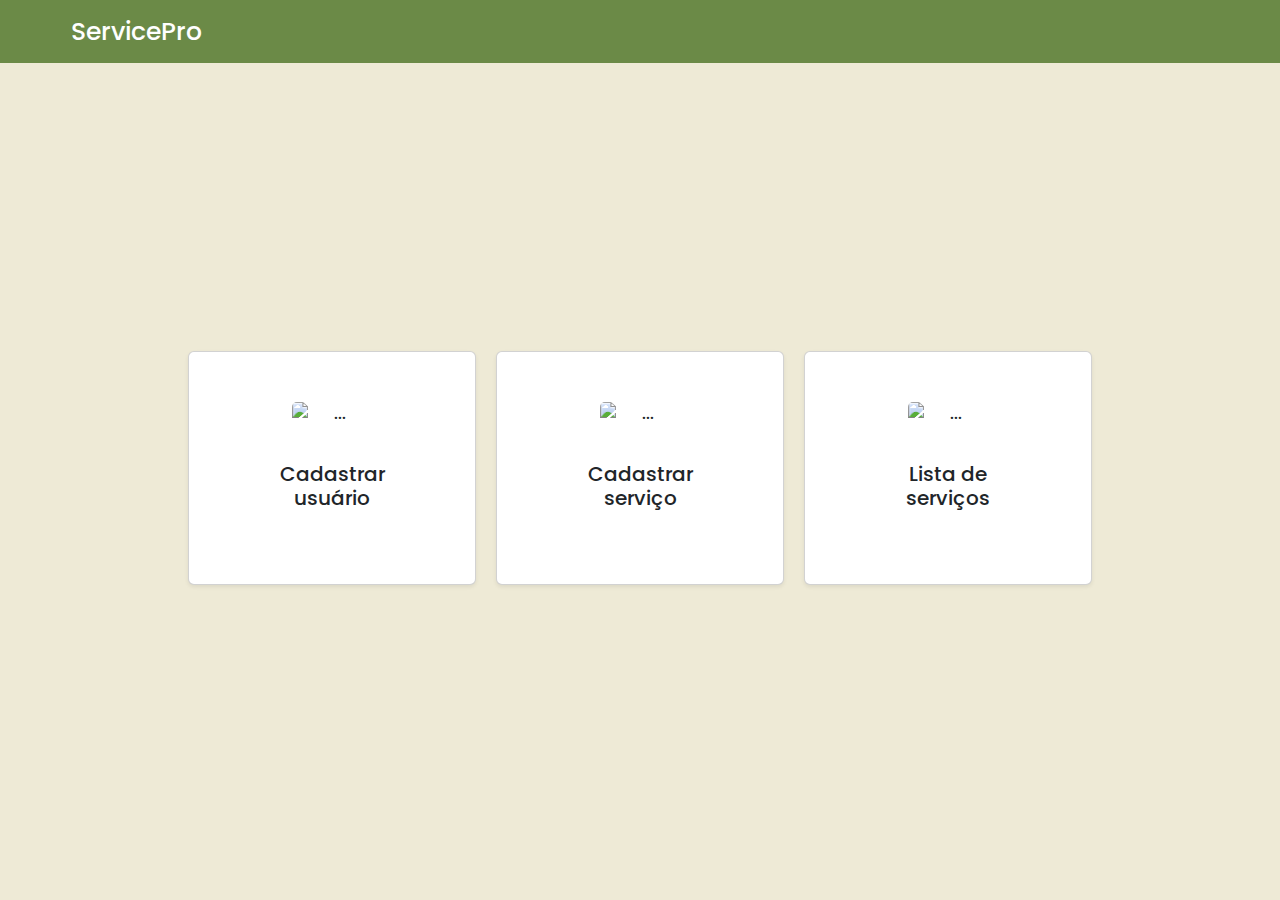
==== fourth-stage/frontend/src/index.html @ 3319ef6c "chore: front-end added to fourth stage" ====
<!DOCTYPE html>
<html lang="en">
<head>
    <meta charset="UTF-8">
    <meta name="viewport" content="width=device-width, initial-scale=1.0">
    <title>Document</title>
    <link rel="stylesheet" href="style/style.css">

    <!-- Bootstrap -->
    <link href="https://cdn.jsdelivr.net/npm/bootstrap@5.3.3/dist/css/bootstrap.min.css" rel="stylesheet" integrity="sha384-QWTKZyjpPEjISv5WaRU9OFeRpok6YctnYmDr5pNlyT2bRjXh0JMhjY6hW+ALEwIH" crossorigin="anonymous">
    <script src="https://cdn.jsdelivr.net/npm/bootstrap@5.3.3/dist/js/bootstrap.bundle.min.js" integrity="sha384-YvpcrYf0tY3lHB60NNkmXc5s9fDVZLESaAA55NDzOxhy9GkcIdslK1eN7N6jIeHz" crossorigin="anonymous"></script>
    <script src="script.js"></script>

</head>
<body>
    <!-- <marquee>
        <h1 class="message">Loading...</h1>
    </marquee> -->
    <header class="navbar-color">
        <nav class="navbar-color">
            <div class="navbar-color div-nav" >
                <img src="/src/images/logo.png" alt="" class="logo">
              <a class="tittle-nav" style="color: #ffffff;" href="#">ServicePro</a>
            </div>
          </nav> 
    </header>

    <main>
        <!-- <h2></h2> -->
        <div class="div-main">
            <a href="../src/views/register-user.html" style="text-decoration: none;">
                <div class="card shadow-sm" style="width: 18rem;">
                    <img src="/src/images/user.webp" class="card-img color-card"  style="width: 5rem;" alt="...">
                    <div class="card-body">
                    <h5 class="card-title">Cadastrar usuário</h5>
                    </div>
                </div>
            </a> 

            <a href="../src/views/register-service.html" style="text-decoration: none;">
                <div class="card shadow-sm" style="width: 18rem;">
                    <img src="/src/images/servico.png" class="card-img"  style="width: 5rem;" alt="...">
                    <div class="card-body">
                    <h5 class="card-title color-card">Cadastrar serviço</h5>
                    </div>
                </div>
            </a>    

            <a href="../src/views/service-list.html" style="text-decoration: none;">
                <div class="card shadow-sm" style="width: 18rem;">
                    <img src="/src/images/listar.png" class="card-img color-card"  style="width: 5rem;" alt="...">
                    <div class="card-body">
                    <h5 class="card-title">Lista de serviços</h5>
                    </div>
                </div>
            </a>
        </div>
    </main>
</body>
</html>
---- fourth-stage/frontend/src/style/style.css ----
@import url('https://fonts.googleapis.com/css2?family=Poppins:ital,wght@0,100;0,200;0,300;0,400;0,500;0,600;0,700;0,800;0,900;1,100;1,200;1,300;1,400;1,500;1,600;1,700;1,800;1,900&display=swap');

* {
    background-color: #eeead6;
    font-family: "Poppins", sans-serif;
    font-weight: 500;
    font-style: normal;
}

.navbar-color {
    background-color: #6B8A47;
    height: 7vh;
}

.tittle-nav {
    background-color: #6B8A47;
    color: #FFFAF2;
    text-decoration: none;
    font-size: 25px;
}

.div-nav {
   display: flex;
   align-items: center;
   width: 100%; 
   /* height: 8vh; */
}

main {
    height: 100%;
}


.div-main {
    height: 90vh;
    display: flex;
    align-items: center;
    gap: 20px;
    justify-content: center;
    flex-wrap: wrap;
}

.card {
    padding: 50px;
    align-items: center;
    text-align: center;
    background-color: #FFFAF2;
    gap: 20px;
}

.card-body, .card-title, .card-img {
    background-color: #FFFFFF;
    text-decoration: none;
}

.logo {
    width: 55px;
    background-color: transparent;
    margin-left: 8px;
    margin-right: 8px;

}
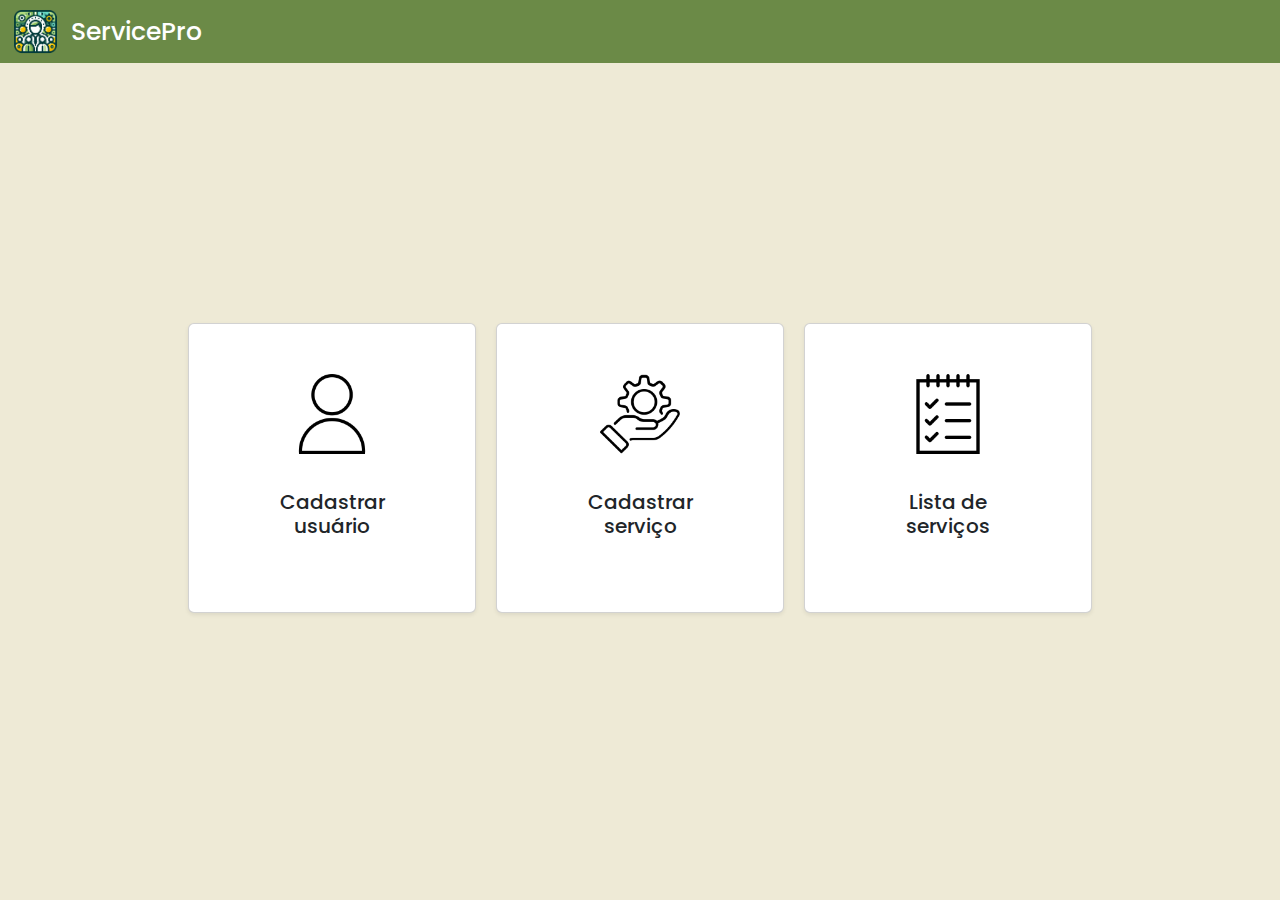
==== commit 4a75b9eb: "feat: created login controller." ====
--- a/fourth-stage/frontend/src/index.html
+++ b/fourth-stage/frontend/src/index.html
@@ -19,7 +19,7 @@
     <header class="navbar-color">
         <nav class="navbar-color">
             <div class="navbar-color div-nav" >
-                <img src="/src/images/logo.png" alt="" class="logo">
+                <img src="./images/logo.png" alt="" class="logo">
               <a class="tittle-nav" style="color: #ffffff;" href="#">ServicePro</a>
             </div>
           </nav> 
@@ -30,7 +30,7 @@
         <div class="div-main">
             <a href="../src/views/register-user.html" style="text-decoration: none;">
                 <div class="card shadow-sm" style="width: 18rem;">
-                    <img src="/src/images/user.webp" class="card-img color-card"  style="width: 5rem;" alt="...">
+                    <img src="./images/user.webp" class="card-img color-card"  style="width: 5rem;" alt="...">
                     <div class="card-body">
                     <h5 class="card-title">Cadastrar usuário</h5>
                     </div>
@@ -39,7 +39,7 @@
 
             <a href="../src/views/register-service.html" style="text-decoration: none;">
                 <div class="card shadow-sm" style="width: 18rem;">
-                    <img src="/src/images/servico.png" class="card-img"  style="width: 5rem;" alt="...">
+                    <img src="./images/servico.png" class="card-img"  style="width: 5rem;" alt="...">
                     <div class="card-body">
                     <h5 class="card-title color-card">Cadastrar serviço</h5>
                     </div>
@@ -48,7 +48,7 @@
 
             <a href="../src/views/service-list.html" style="text-decoration: none;">
                 <div class="card shadow-sm" style="width: 18rem;">
-                    <img src="/src/images/listar.png" class="card-img color-card"  style="width: 5rem;" alt="...">
+                    <img src="./images/listar.png" class="card-img color-card"  style="width: 5rem;" alt="...">
                     <div class="card-body">
                     <h5 class="card-title">Lista de serviços</h5>
                     </div>
